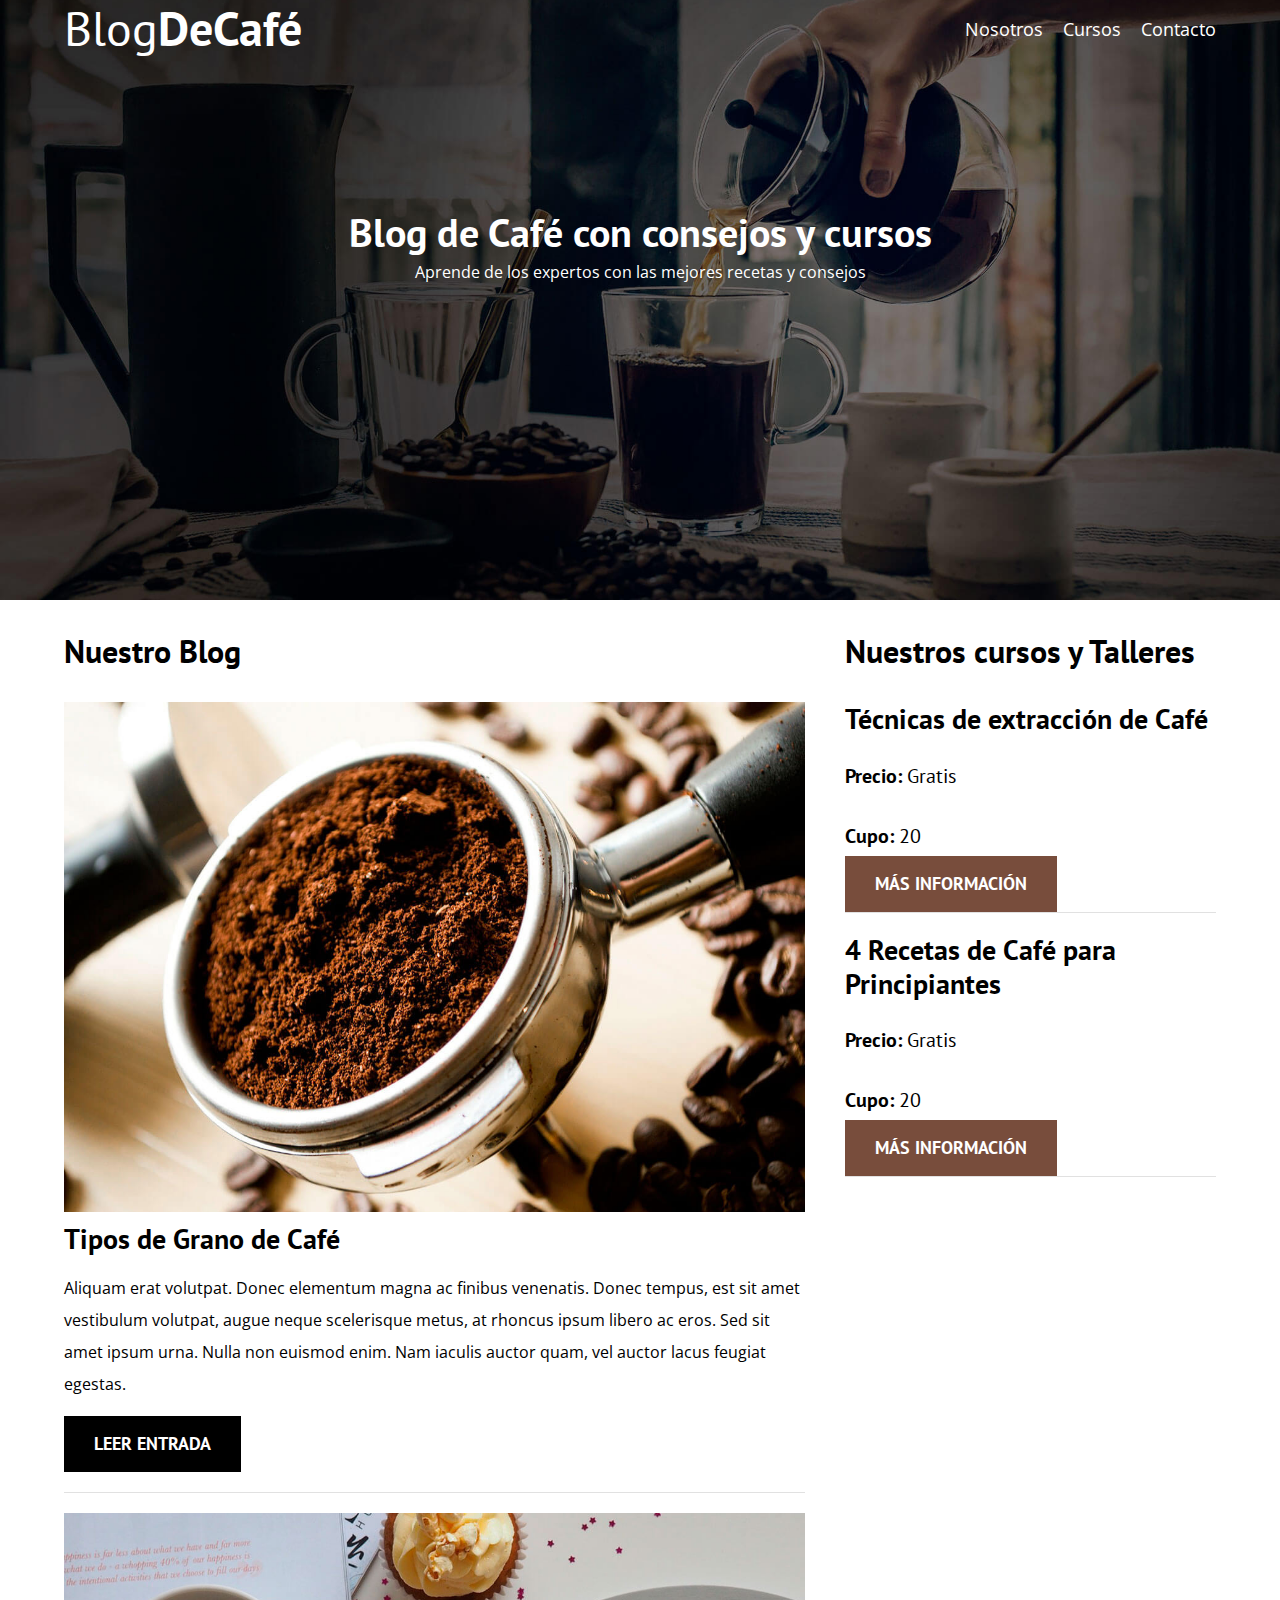
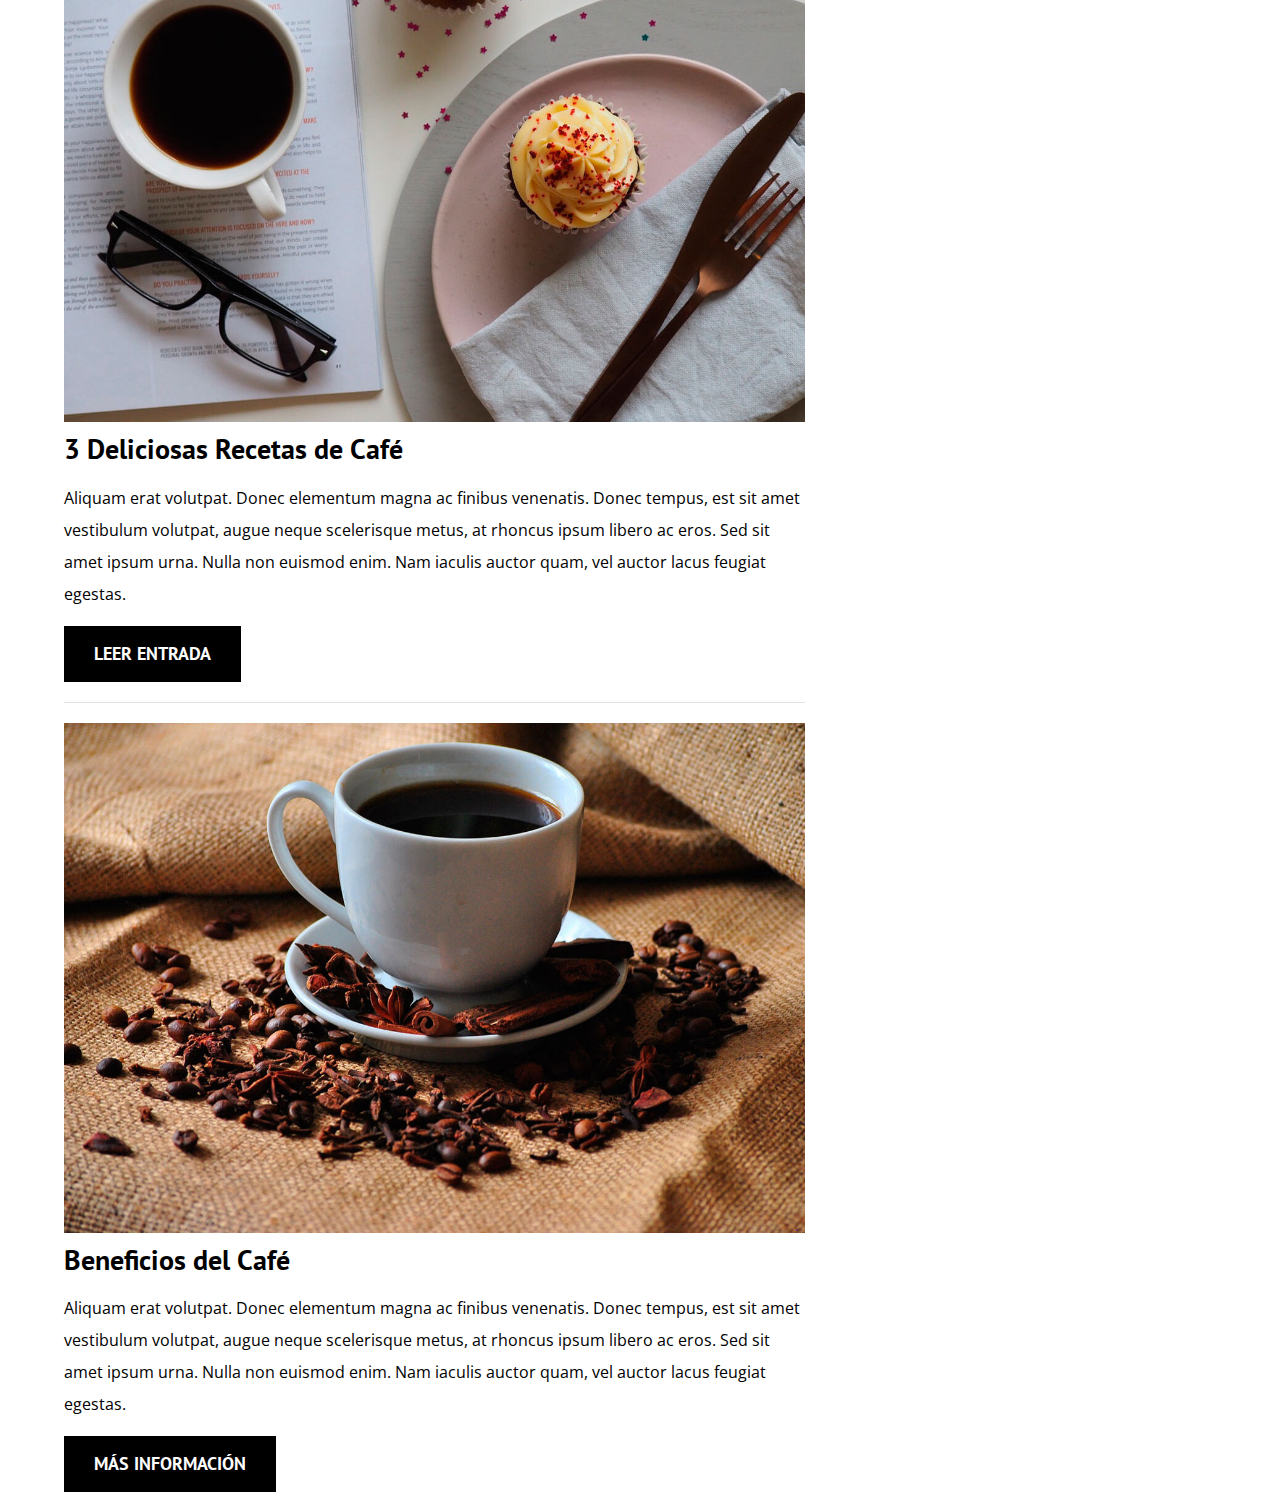
==== index.html @ d6e05bae "coffe blog" ====
<!DOCTYPE html>
<html lang="en">
  <head>
    <meta charset="UTF-8" />
    <meta name="viewport" content="width=device-width, initial-scale=1.0" />
    <title>BlogDeCafé</title>
    <link rel="stylesheet" href="css/normalize.css" />
    <link
      href="https://fonts.googleapis.com/css2?family=Open+Sans&family=PT+Sans:wght@400;700&display=swap"
      rel="stylesheet"
    />
    <link rel="stylesheet" href="css/style.css" />
  </head>
  <body>
    <header class="header">
      <div class="contenedor">
        <div class="barra">
          <a class="logo" href="index.html">
            <h1 class="logo__nombre no-margin centrar-texto">
              Blog<span class="logo__bold">DeCafé</span>
            </h1>
          </a>

          <nav class="navegacion">
            <a href="nosotros.html" class="navegacion__enlace">Nosotros</a>
            <a href="cursos.html" class="navegacion__enlace">Cursos</a>
            <a href="contacto.html" class="navegacion__enlace">Contacto</a>
          </nav>
        </div>
      </div>
      <div class="header__texto">
        <h2 class="no-margin">Blog de Café con consejos y cursos</h2>
        <p class="no-margin">
          Aprende de los expertos con las mejores recetas y consejos
        </p>
      </div>
    </header>

    <div class="contenedor contenido-principal">
      <main class="blog">
        <h3>Nuestro Blog</h3>

        <article class="entrada">
          <div class="entrada__imagen">
            <img src="img/blog1.jpg" alt="imagen blog" />
          </div>
          <div class="entrada__contenido">
            <h4 class="no-margin">Tipos de Grano de Café</h4>
            <p>
              Aliquam erat volutpat. Donec elementum magna ac finibus venenatis.
              Donec tempus, est sit amet vestibulum volutpat, augue neque
              scelerisque metus, at rhoncus ipsum libero ac eros. Sed sit amet
              ipsum urna. Nulla non euismod enim. Nam iaculis auctor quam, vel
              auctor lacus feugiat egestas.
            </p>
            <a href="entrada.html" class="boton boton--primario">Leer Entrada</a>
          </div>
        </article>

        <article class="entrada">
            <div class="entrada__imagen">
              <img src="img/blog2.jpg" alt="imagen blog" />
            </div>
            <div class="entrada__contenido">
              <h4 class="no-margin">3 Deliciosas Recetas de Café</h4>
              <p>
                Aliquam erat volutpat. Donec elementum magna ac finibus venenatis.
                Donec tempus, est sit amet vestibulum volutpat, augue neque
                scelerisque metus, at rhoncus ipsum libero ac eros. Sed sit amet
                ipsum urna. Nulla non euismod enim. Nam iaculis auctor quam, vel
                auctor lacus feugiat egestas.
              </p>
              <a href="entrada.html" class="boton boton--primario">Leer Entrada</a>
            </div>
          </article>

          <article class="entrada">
            <div class="entrada__imagen">
              <img src="img/blog3.jpg" alt="imagen blog" />
            </div>
            <div class="entrada__contenido">
              <h4 class="no-margin">Beneficios del Café</h4>
              <p>
                Aliquam erat volutpat. Donec elementum magna ac finibus venenatis.
                Donec tempus, est sit amet vestibulum volutpat, augue neque
                scelerisque metus, at rhoncus ipsum libero ac eros. Sed sit amet
                ipsum urna. Nulla non euismod enim. Nam iaculis auctor quam, vel
                auctor lacus feugiat egestas.
              </p>
              <a href="entrada.html" class="boton boton--primario">MÁS INFORMACIÓN</a>
            </div>
          </article>
      </main>
      <aside class="sidebar">
        <h3>Nuestros cursos y Talleres</h3>

        <ul class="cursos no-padding">
            <li class="widget-curso">
                <h4 class="no-margin">Técnicas de extracción de Café</h4>
                <p class="widget-curso__label">Precio:
                    <span class="widget-curso__info">Gratis</span>
                </p>
                <p class="widget-curso__label">Cupo:
                    <span class="widget-curso__info">20</span>
                </p>
                <a href="entrada.html" class="boton boton--secundario">MÁS INFORMACIÓN</a>

            </li>

            <li class="widget-curso">
                <h4 class="no-margin">4 Recetas de Café para Principiantes</h4>
                <p class="widget-curso__label">Precio:
                    <span class="widget-curso__info">Gratis</span>
                </p>
                <p class="widget-curso__label">Cupo:
                    <span class="widget-curso__info">20</span>
                </p>
                <a href="entrada.html" class="boton boton--secundario">MÁS INFORMACIÓN</a>

            </li>

        </ul>
      </aside>
    </div>
  </body>
</html>
---- css/style.css ----
:root {
  --fuenteHeading: "PT Sans", sans-serif;
  --fuenteParrafos: "Open Sans", sans-serif;

  --primario: #784d3c;
  --gris:#e1e1e1;
  --blanco: #ffffff;
  --negro: #000000;
}
html {
  box-sizing: border-box;
  font-size: 62.5%; /*1 rem=10px*/
}

*,
*:before,
*:after {
  box-sizing: inherit;
}

body {
  font-family: var(--fuenteParrafos);
  font-size: 1.6rem;
  line-height: 2;
}

/**Globales**/

.contenedor {
  max-width: 120rem;
  width: 90%;
  margin: 0 auto;
}
a {
  text-decoration: none;
}
h1,
h2,
h3,
h4 {
  font-family: var(--fuenteHeading);
  line-height: 1.2;
}
h1 {
  font-size: 4.8rem;
}
h2 {
  font-size: 4rem;
}
h3 {
  font-size: 3.2rem;
}
h4 {
  font-size: 2.8rem;
}
img {
  max-width: 100%;
}
/**Utilidades**/
.no-margin {
  margin: 0;
}
.no-padding {
  padding: 0;
}
.centrar-texto {
  text-align: center;
}

/**Header**/
.header {
  background-image: url(../img/banner.jpg);

  height: 60rem;
  background-size: cover;
  background-repeat: no-repeat;
  background-position: center center; /*PARTE DEL FONDO QUE QUIERO QUE SE VEA*/
}

.header__texto {
  text-align: center;
  color: var(--blanco);
  margin-top: 5rem;
}

@media (min-width: 768px) {
    .header__texto{
        margin-top: 15rem;

    }
    
}
@media (min-width: 768px) {
  .barra {
    display: flex;
    justify-content: space-between;
    align-items: center;
  }
}

.logo {
  color: var(--blanco);
}
.logo__nombre {
  font-weight: normal;
}

.logo__bold {
  font-weight: 700;
}
@media (min-width: 768px) {
    .navegacion{
        display: flex;
        gap: 2rem;
    }

}
.navegacion__enlace {
  display: block;
  text-align: center;
  font-size: 1.8rem;
  color: var(--blanco);
}

@media (min-width: 768px) {
    .contenido-principal{
        display: grid;
        grid-template-columns: 2fr 1fr ;
        column-gap: 4rem;
    }

    
}

.entrada{
    border-bottom: 1px solid var(--gris);
    margin-bottom: 2rem;
}

.entrada:last-of-type{
    border: none;
    margin-bottom: 0;

}

.boton{
    display: block;
    font-family: var(--fuenteHeading);
    color: var(--blanco);
    text-align: center;
    padding: 1rem 3rem;
    font-size: 1.8rem;
    text-transform: uppercase;
    font-weight: 700;
    margin-bottom: 2rem ;

}
@media (min-width: 768px) 
{
    .boton{
        display: inline-block;/*inmunes a margin y widt con block respeta */


    }
    
}

.boton--primario{
    background-color: var(--negro);
}
.boton--secundario{
    background-color: var(--primario);
}
.cursos{
    list-style: none;
}
.widget-curso{
    border-bottom: 1px solid var(--gris);
    margin-bottom: 2rem;

}
.widget-curso :last-of-type{
    border: none;
    margin-bottom: 0;
}

.widget-curso__label{
    font-family: var(--fuenteHeading);
    font-weight: 700;
}
.widget-curso__info{
    font-weight: 400;
}

.widget-curso__label,.widget-curso__info{
    font-size: 2rem;

}
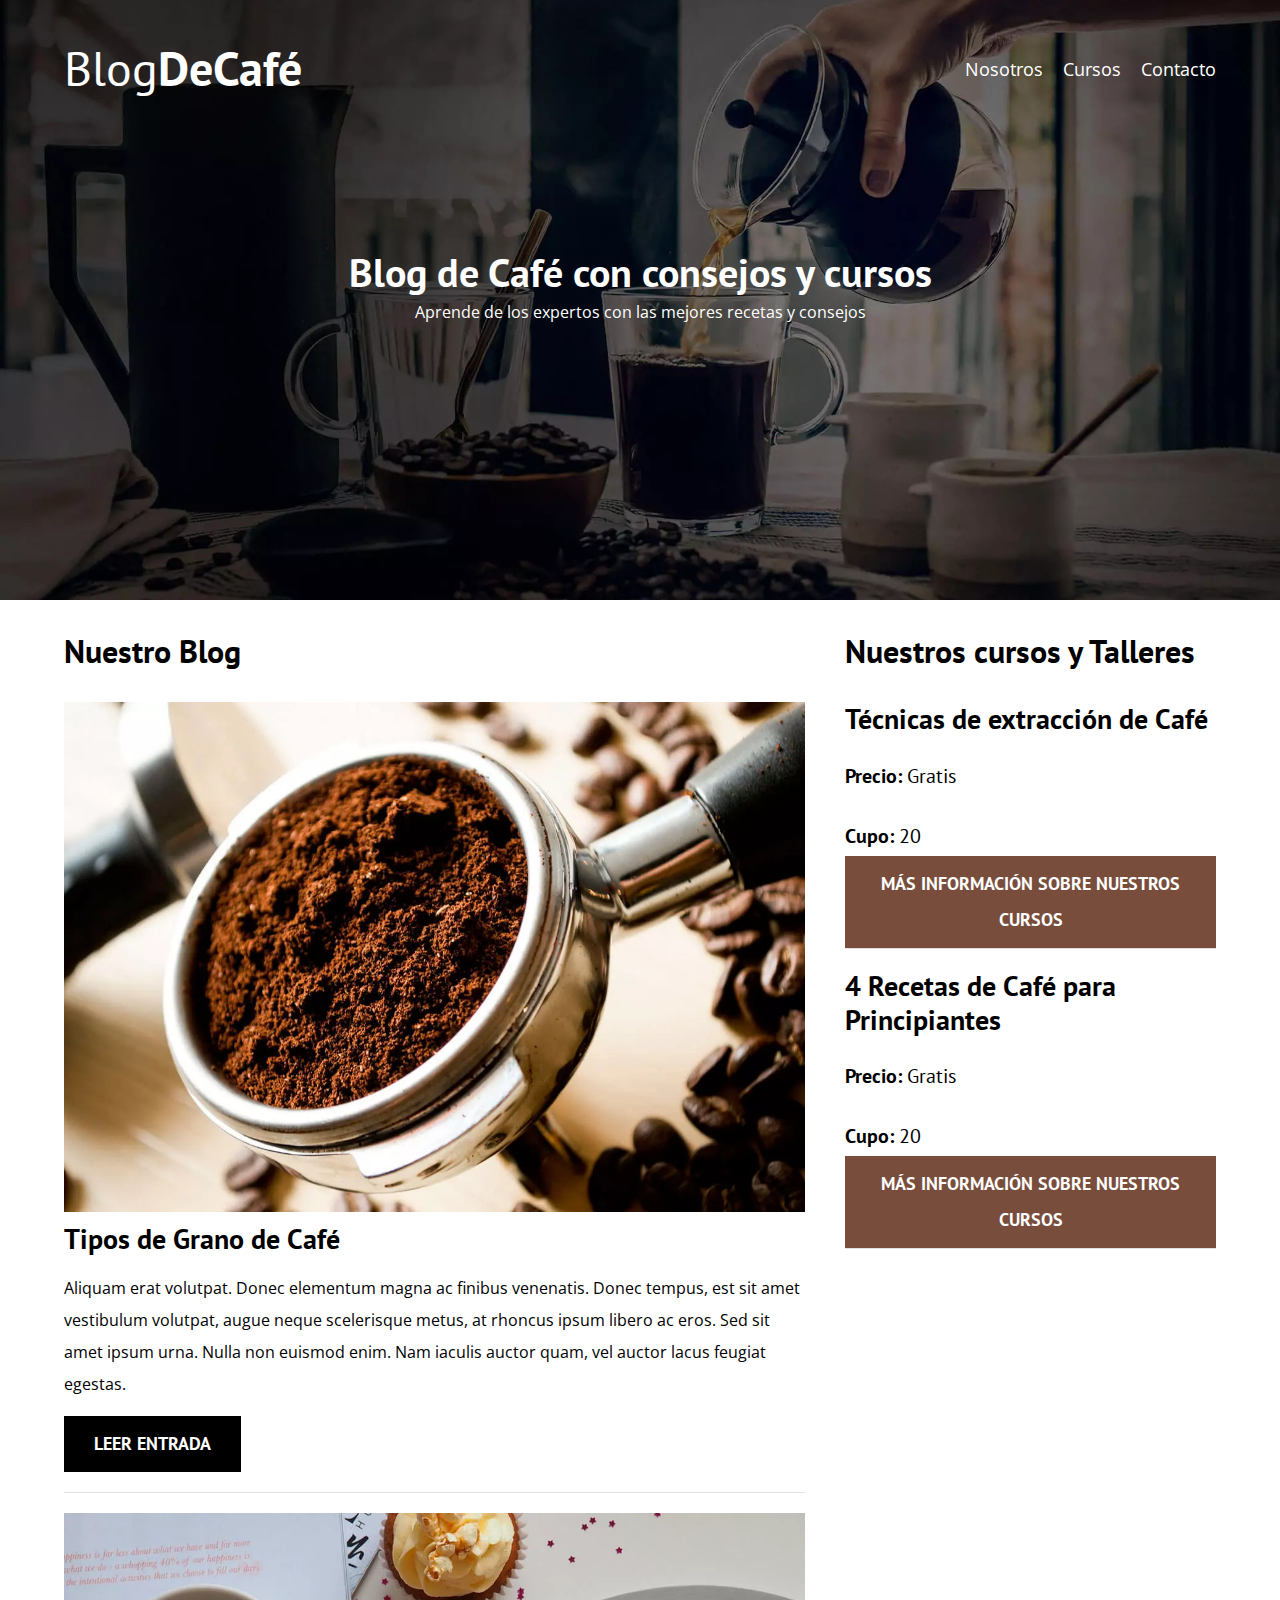
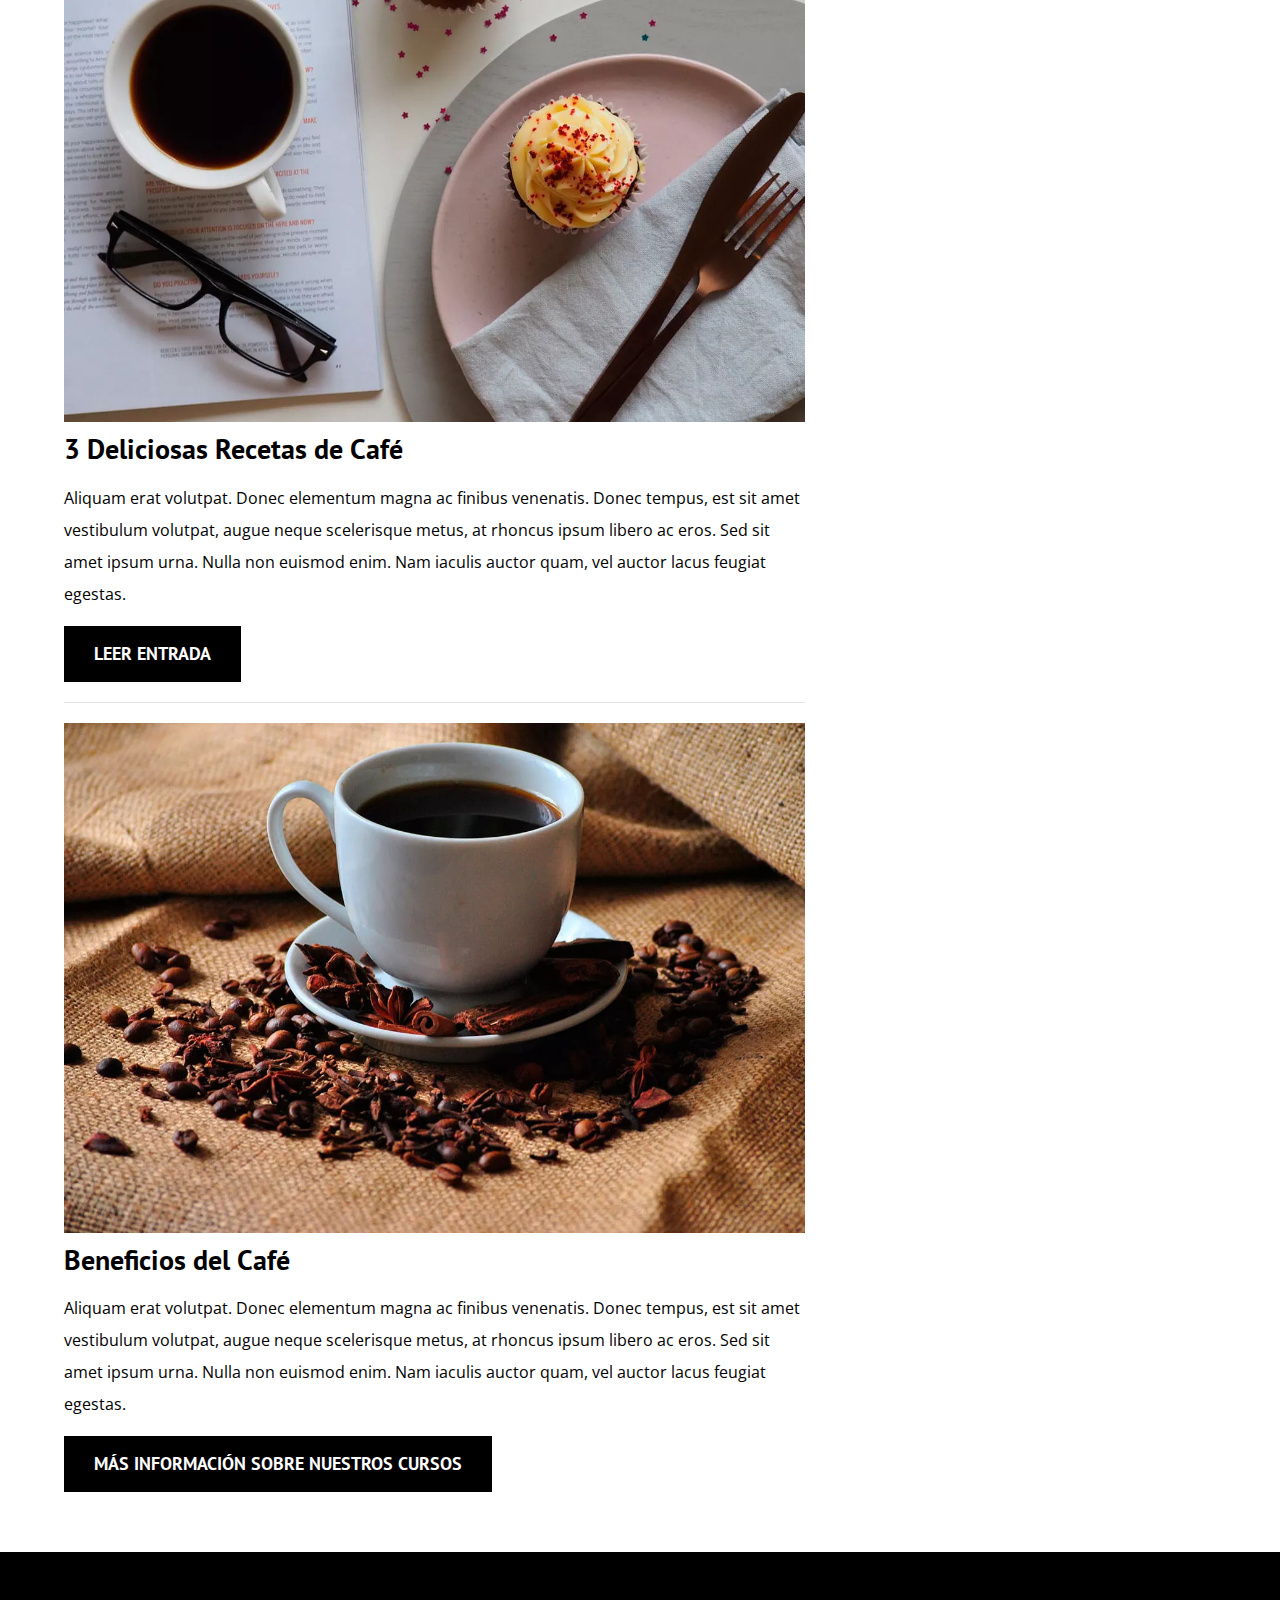
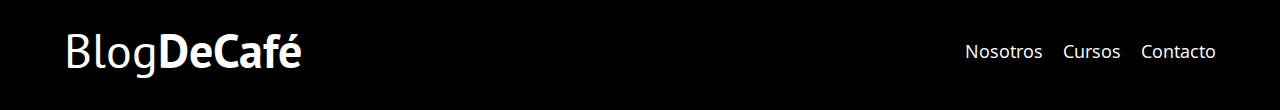
==== commit 76589a40: "terminado" ====
--- a/index.html
+++ b/index.html
@@ -1,16 +1,30 @@
 <!DOCTYPE html>
-<html lang="en">
+<html lang="es">
   <head>
     <meta charset="UTF-8" />
     <meta name="viewport" content="width=device-width, initial-scale=1.0" />
     <title>BlogDeCafé</title>
-    <link rel="stylesheet" href="css/normalize.css" />
-    <link
-      href="https://fonts.googleapis.com/css2?family=Open+Sans&family=PT+Sans:wght@400;700&display=swap"
-      rel="stylesheet"
-    />
-    <link rel="stylesheet" href="css/style.css" />
+    <meta name="description" content="Página web de blog de café">
+
+    <!-- Prefetch cargar la siguiente página que esperamos que el usuario visite google analytics para saber dónde pasan más tiempo y aplicar prefetch -->
+    <link rel="prefetch" href="nosotros.html" as="document">
+
+    <!-- Preload lo que requiero que funcione inmediatamente -->
+    <link rel="preload" href="css/normalize.css" as="style">
+    <link rel="stylesheet" href="css/normalize.css">
+
+    <!-- Preload de las fuentes de Google Fonts -->
+    <link rel="preload" href="https://fonts.googleapis.com/css2?family=Open+Sans&family=PT+Sans:wght@400;700&display=swap" as="style" crossorigin="anonymous">
+    <link href="https://fonts.googleapis.com/css2?family=Open+Sans&family=PT+Sans:wght@400;700&display=swap" rel="stylesheet" crossorigin="anonymous">
+
+    <!-- Preload de los estilos personalizados -->
+    <link rel="preload" href="css/style.css" as="style">
+    <link rel="stylesheet" href="css/style.css">
+
+    <!-- Si quisiera que cargue inmediatamente la img -->
+    <!-- <link rel="preload" href="img/blog1.jpg" as="image"> -->
   </head>
+
   <body>
     <header class="header">
       <div class="contenedor">
@@ -42,7 +56,11 @@
 
         <article class="entrada">
           <div class="entrada__imagen">
-            <img src="img/blog1.jpg" alt="imagen blog" />
+            <!-- picture para cargar webp más performance -->
+            <picture>
+              <source loading="lazy" srcset="img/blog1.webp" type="image/webp">
+              <img src="img/blog1.jpg" alt="imagen blog" loading="lazy"/>
+            </picture>
           </div>
           <div class="entrada__contenido">
             <h4 class="no-margin">Tipos de Grano de Café</h4>
@@ -58,69 +76,92 @@
         </article>
 
         <article class="entrada">
-            <div class="entrada__imagen">
-              <img src="img/blog2.jpg" alt="imagen blog" />
-            </div>
-            <div class="entrada__contenido">
-              <h4 class="no-margin">3 Deliciosas Recetas de Café</h4>
-              <p>
-                Aliquam erat volutpat. Donec elementum magna ac finibus venenatis.
-                Donec tempus, est sit amet vestibulum volutpat, augue neque
-                scelerisque metus, at rhoncus ipsum libero ac eros. Sed sit amet
-                ipsum urna. Nulla non euismod enim. Nam iaculis auctor quam, vel
-                auctor lacus feugiat egestas.
-              </p>
-              <a href="entrada.html" class="boton boton--primario">Leer Entrada</a>
-            </div>
-          </article>
+          <div class="entrada__imagen">
+            <picture>
+              <source loading="lazy" srcset="img/blog2.webp" type="image/webp">
+              <img src="img/blog2.jpg" alt="imagen blog" loading="lazy"/>
+            </picture>
+          </div>
+          <div class="entrada__contenido">
+            <h4 class="no-margin">3 Deliciosas Recetas de Café</h4>
+            <p>
+              Aliquam erat volutpat. Donec elementum magna ac finibus venenatis.
+              Donec tempus, est sit amet vestibulum volutpat, augue neque
+              scelerisque metus, at rhoncus ipsum libero ac eros. Sed sit amet
+              ipsum urna. Nulla non euismod enim. Nam iaculis auctor quam, vel
+              auctor lacus feugiat egestas.
+            </p>
+            <a href="entrada.html" class="boton boton--primario">Leer Entrada</a>
+          </div>
+        </article>
 
-          <article class="entrada">
-            <div class="entrada__imagen">
-              <img src="img/blog3.jpg" alt="imagen blog" />
-            </div>
-            <div class="entrada__contenido">
-              <h4 class="no-margin">Beneficios del Café</h4>
-              <p>
-                Aliquam erat volutpat. Donec elementum magna ac finibus venenatis.
-                Donec tempus, est sit amet vestibulum volutpat, augue neque
-                scelerisque metus, at rhoncus ipsum libero ac eros. Sed sit amet
-                ipsum urna. Nulla non euismod enim. Nam iaculis auctor quam, vel
-                auctor lacus feugiat egestas.
-              </p>
-              <a href="entrada.html" class="boton boton--primario">MÁS INFORMACIÓN</a>
-            </div>
-          </article>
+        <article class="entrada">
+          <div class="entrada__imagen">
+            <picture>
+              <source loading="lazy" srcset="img/blog3.webp" type="image/webp">
+              <img src="img/blog3.jpg" alt="imagen blog" loading="lazy" />
+              <!-- loading="lazy" esto es para performance carga cuando llegue -->
+            </picture>
+          </div>
+          <div class="entrada__contenido">
+            <h4 class="no-margin">Beneficios del Café</h4>
+            <p>
+              Aliquam erat volutpat. Donec elementum magna ac finibus venenatis.
+              Donec tempus, est sit amet vestibulum volutpat, augue neque
+              scelerisque metus, at rhoncus ipsum libero ac eros. Sed sit amet
+              ipsum urna. Nulla non euismod enim. Nam iaculis auctor quam, vel
+              auctor lacus feugiat egestas.
+            </p>
+            <a href="entrada.html" class="boton boton--primario">Más Información Sobre Nuestros Cursos</a>
+          </div>
+        </article>
       </main>
       <aside class="sidebar">
         <h3>Nuestros cursos y Talleres</h3>
-
         <ul class="cursos no-padding">
-            <li class="widget-curso">
-                <h4 class="no-margin">Técnicas de extracción de Café</h4>
-                <p class="widget-curso__label">Precio:
-                    <span class="widget-curso__info">Gratis</span>
-                </p>
-                <p class="widget-curso__label">Cupo:
-                    <span class="widget-curso__info">20</span>
-                </p>
-                <a href="entrada.html" class="boton boton--secundario">MÁS INFORMACIÓN</a>
-
-            </li>
-
-            <li class="widget-curso">
-                <h4 class="no-margin">4 Recetas de Café para Principiantes</h4>
-                <p class="widget-curso__label">Precio:
-                    <span class="widget-curso__info">Gratis</span>
-                </p>
-                <p class="widget-curso__label">Cupo:
-                    <span class="widget-curso__info">20</span>
-                </p>
-                <a href="entrada.html" class="boton boton--secundario">MÁS INFORMACIÓN</a>
-
-            </li>
-
+          <li class="widget-curso">
+            <h4 class="no-margin">Técnicas de extracción de Café</h4>
+            <p class="widget-curso__label">Precio:
+              <span class="widget-curso__info">Gratis</span>
+            </p>
+            <p class="widget-curso__label">Cupo:
+              <span class="widget-curso__info">20</span>
+            </p>
+            <a href="entrada.html" class="boton boton--secundario">Más Información Sobre Nuestros Cursos</a>
+          </li>
+          <li class="widget-curso">
+            <h4 class="no-margin">4 Recetas de Café para Principiantes</h4>
+            <p class="widget-curso__label">Precio:
+              <span class="widget-curso__info">Gratis</span>
+            </p>
+            <p class="widget-curso__label">Cupo:
+              <span class="widget-curso__info">20</span>
+            </p>
+            <a href="entrada.html" class="boton boton--secundario">Más Información Sobre Nuestros Cursos</a>
+          </li>
         </ul>
       </aside>
     </div>
+
+    <footer class="footer">
+      <div class="contenedor">
+        <div class="barra">
+          <a class="logo" href="index.html">
+            <h1 class="logo__nombre no-margin centrar-texto">
+              Blog<span class="logo__bold">DeCafé</span>
+            </h1>
+          </a>
+          <nav class="navegacion">
+            <a href="nosotros.html" class="navegacion__enlace">Nosotros</a>
+            <a href="cursos.html" class="navegacion__enlace">Cursos</a>
+            <a href="contacto.html" class="navegacion__enlace">Contacto</a>
+          </nav>
+        </div>
+      </div>
+    </footer>
+
+    <!-- Script para Modernizr -->
+    <script src="js/modernizr.js"></script>
+
   </body>
 </html>
--- a/css/style.css
+++ b/css/style.css
@@ -29,6 +29,8 @@
 .contenedor {
   max-width: 120rem;
   width: 90%;
+
+  /*width: min(90%,120rem); igual que las dos lienas de arriba*/ 
   margin: 0 auto;
 }
 a {
@@ -68,6 +70,9 @@
 }
 
 /**Header**/
+.webp .header{
+  background-image: url(../img/banner.webp);
+}
 .header {
   background-image: url(../img/banner.jpg);
 
@@ -89,6 +94,10 @@
 
     }
     
+}
+
+.barra{
+  padding-top:4rem;
 }
 @media (min-width: 768px) {
   .barra {
@@ -153,6 +162,7 @@
     text-transform: uppercase;
     font-weight: 700;
     margin-bottom: 2rem ;
+    border: none;
 
 }
 @media (min-width: 768px) 
@@ -165,6 +175,10 @@
     
 }
 
+.boton:hover{
+  cursor: pointer;
+}
+
 .boton--primario{
     background-color: var(--negro);
 }
@@ -195,4 +209,92 @@
 .widget-curso__label,.widget-curso__info{
     font-size: 2rem;
 
+}
+
+.footer{
+  background-color: var(--negro);
+  padding: 3rem 0;
+  margin-top: 4rem;
+}
+
+/**Sobre Nosotros**/
+
+@media (min-width: 768px) {
+    /* .sobre-nosotros{
+      display: flex;
+      gap: 2rem;
+    }
+    .sobre-nosotros__imagen,
+    .sobre-nosotros__texto{
+        flex-basis: 50%; /*este seria el with cuando tengo flexbox//factor de crecimiento flex:3 rem; flex: //flex-basis: calc(50% - 1rem);
+        
+    } */
+
+    /*arriba es lo mismo que aqui pero con grid*/
+    .sobre-nosotros{
+      display: grid;
+      grid-template-columns: repeat(2,1fr);
+      column-gap: 2rem;
+    }
+
+    
+}
+
+
+/** Cursos **/
+.curso {
+  padding: 3rem 0;
+  border-bottom: 1px solid var(--gris);
+}
+@media (min-width: 768px) {
+  .curso {
+      display: grid;
+      grid-template-columns: 1fr 2fr;
+      column-gap: 2rem;
+  }
+}
+.curso:last-of-type {
+ border: none;
+}
+.curso__label {
+  font-family: var(--fuenteHeading);
+  font-weight: bold;
+}
+.curso__info {
+  font-weight: normal;
+}
+.curso__label,
+.curso__info {
+  font-size: 2rem;
+}
+
+/** Contacto **/
+.contacto-bg {
+  background-image: url(../img/contacto.jpg);
+  height: 40rem;
+  background-size: cover;
+  background-repeat: no-repeat;
+}
+
+.formulario {
+  background-color: var(--blanco);
+  margin: -5rem auto 0 auto;
+  width: 95%;
+  padding: 5rem;
+}
+.campo {
+  display: flex;
+  margin-bottom: 2rem;
+}
+.campo__label {
+  flex: 0 0 9rem;/*factor crecimiento por cada pixel recibe 0*/
+  text-align: right;
+  padding-right: 2rem;
+}
+.campo__field {
+  flex: 1;
+  border: 1px solid var(--gris);
+}
+.campo__field--textarea {
+  height: 20rem;
 }--- a/css/style.css
+++ b/css/style.css
@@ -29,6 +29,8 @@
 .contenedor {
   max-width: 120rem;
   width: 90%;
+
+  /*width: min(90%,120rem); igual que las dos lienas de arriba*/ 
   margin: 0 auto;
 }
 a {
@@ -68,6 +70,9 @@
 }
 
 /**Header**/
+.webp .header{
+  background-image: url(../img/banner.webp);
+}
 .header {
   background-image: url(../img/banner.jpg);
 
@@ -89,6 +94,10 @@
 
     }
     
+}
+
+.barra{
+  padding-top:4rem;
 }
 @media (min-width: 768px) {
   .barra {
@@ -153,6 +162,7 @@
     text-transform: uppercase;
     font-weight: 700;
     margin-bottom: 2rem ;
+    border: none;
 
 }
 @media (min-width: 768px) 
@@ -165,6 +175,10 @@
     
 }
 
+.boton:hover{
+  cursor: pointer;
+}
+
 .boton--primario{
     background-color: var(--negro);
 }
@@ -195,4 +209,92 @@
 .widget-curso__label,.widget-curso__info{
     font-size: 2rem;
 
+}
+
+.footer{
+  background-color: var(--negro);
+  padding: 3rem 0;
+  margin-top: 4rem;
+}
+
+/**Sobre Nosotros**/
+
+@media (min-width: 768px) {
+    /* .sobre-nosotros{
+      display: flex;
+      gap: 2rem;
+    }
+    .sobre-nosotros__imagen,
+    .sobre-nosotros__texto{
+        flex-basis: 50%; /*este seria el with cuando tengo flexbox//factor de crecimiento flex:3 rem; flex: //flex-basis: calc(50% - 1rem);
+        
+    } */
+
+    /*arriba es lo mismo que aqui pero con grid*/
+    .sobre-nosotros{
+      display: grid;
+      grid-template-columns: repeat(2,1fr);
+      column-gap: 2rem;
+    }
+
+    
+}
+
+
+/** Cursos **/
+.curso {
+  padding: 3rem 0;
+  border-bottom: 1px solid var(--gris);
+}
+@media (min-width: 768px) {
+  .curso {
+      display: grid;
+      grid-template-columns: 1fr 2fr;
+      column-gap: 2rem;
+  }
+}
+.curso:last-of-type {
+ border: none;
+}
+.curso__label {
+  font-family: var(--fuenteHeading);
+  font-weight: bold;
+}
+.curso__info {
+  font-weight: normal;
+}
+.curso__label,
+.curso__info {
+  font-size: 2rem;
+}
+
+/** Contacto **/
+.contacto-bg {
+  background-image: url(../img/contacto.jpg);
+  height: 40rem;
+  background-size: cover;
+  background-repeat: no-repeat;
+}
+
+.formulario {
+  background-color: var(--blanco);
+  margin: -5rem auto 0 auto;
+  width: 95%;
+  padding: 5rem;
+}
+.campo {
+  display: flex;
+  margin-bottom: 2rem;
+}
+.campo__label {
+  flex: 0 0 9rem;/*factor crecimiento por cada pixel recibe 0*/
+  text-align: right;
+  padding-right: 2rem;
+}
+.campo__field {
+  flex: 1;
+  border: 1px solid var(--gris);
+}
+.campo__field--textarea {
+  height: 20rem;
 }